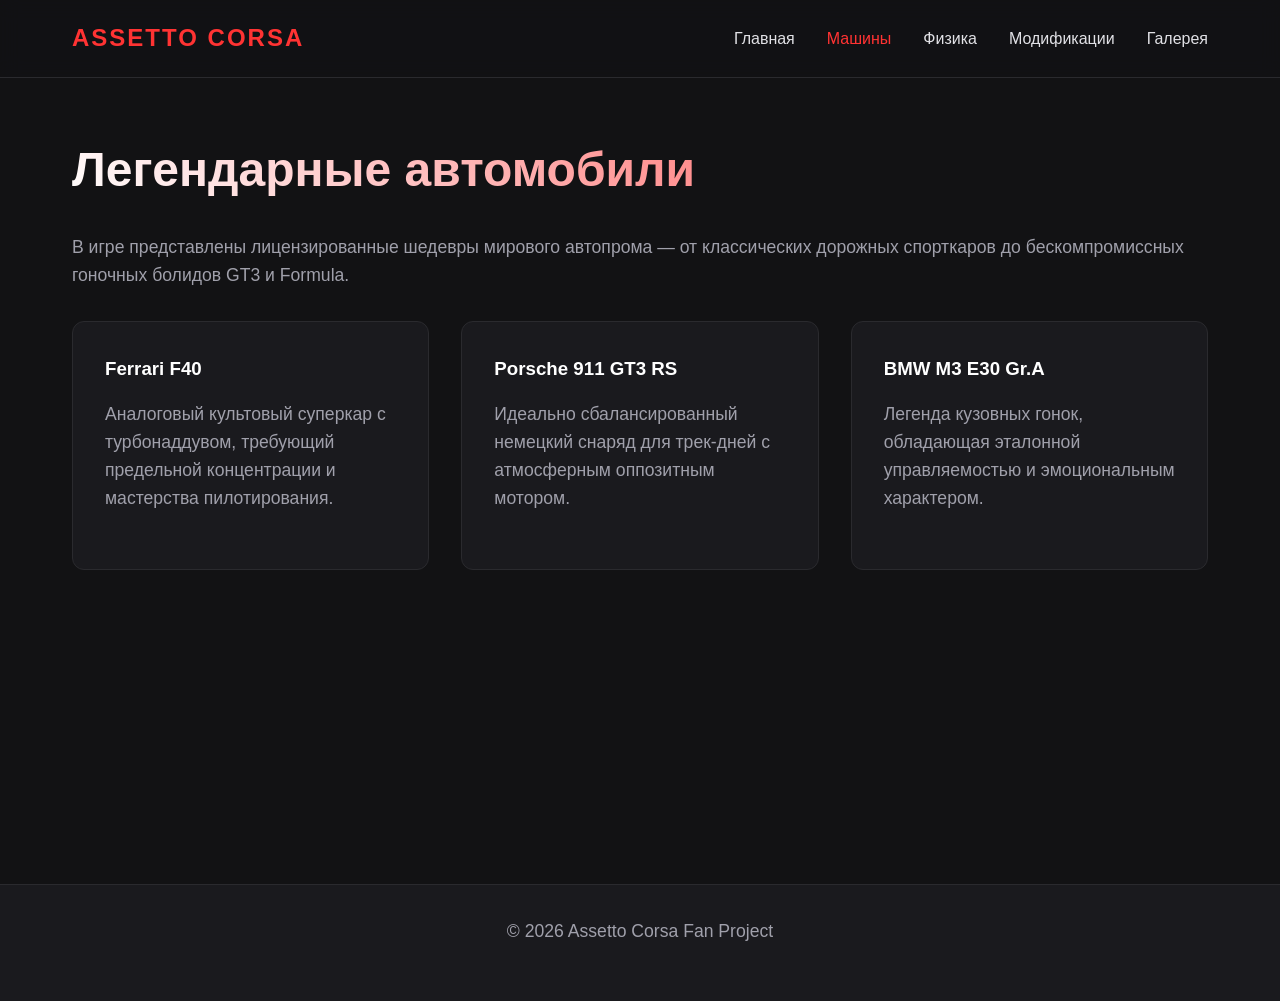
==== cars.html @ 3da1ef3d "Initial commit: add 5 pages, css styles and js animations" ====
<!DOCTYPE html>
<html lang="ru">
<head>
    <meta charset="UTF-8">
    <meta name="viewport" content="width=device-width, initial-scale=1.0">
    <title>Assetto Corsa — Легендарные автомобили</title>
    <link rel="stylesheet" href="style.css">
</head>
<body>
    <header>
        <nav>
            <div class="logo">Assetto Corsa</div>
            <ul class="nav-links">
                <li><a href="index.html">Главная</a></li>
                <li><a href="cars.html" class="active">Машины</a></li>
                <li><a href="physics.html">Физика</a></li>
                <li><a href="mods.html">Модификации</a></li>
                <li><a href="gallery.html">Галерея</a></li>
            </ul>
        </nav>
    </header>

    <main>
        <h1>Легендарные автомобили</h1>
        <p>В игре представлены лицензированные шедевры мирового автопрома — от классических дорожных спорткаров до бескомпромиссных гоночных болидов GT3 и Formula.</p>

        <div class="grid">
            <div class="card">
                <h3>Ferrari F40</h3>
                <p>Аналоговый культовый суперкар с турбонаддувом, требующий предельной концентрации и мастерства пилотирования.</p>
            </div>
            <div class="card">
                <h3>Porsche 911 GT3 RS</h3>
                <p>Идеально сбалансированный немецкий снаряд для трек-дней с атмосферным оппозитным мотором.</p>
            </div>
            <div class="card">
                <h3>BMW M3 E30 Gr.A</h3>
                <p>Легенда кузовных гонок, обладающая эталонной управляемостью и эмоциональным характером.</p>
            </div>
        </div>
    </main>

    <footer>
        <p>&copy; 2026 Assetto Corsa Fan Project</p>
    </footer>

    <script src="script.js"></script>
</body>
</html>
---- style.css ----
:root {
    --bg-color: #121214;
    --card-bg: #1a1a1e;
    --accent-color: #ff3333;
    --text-color: #e1e1e6;
    --text-muted: #a0a0ab;
    --transition: all 0.3s ease;
}

* {
    margin: 0;
    padding: 0;
    box-sizing: border-box;
}

body {
    font-family: 'Segoe UI', Tahoma, Geneva, Verdana, sans-serif;
    background-color: var(--bg-color);
    color: var(--text-color);
    line-height: 1.6;
    overflow-x: hidden;
}

/* Навигация */
header {
    background: rgba(18, 18, 20, 0.9);
    backdrop-filter: blur(10px);
    position: fixed;
    top: 0;
    width: 100%;
    z-index: 1000;
    border-bottom: 1px solid #2a2a2e;
}

nav {
    max-width: 1200px;
    margin: 0 auto;
    display: flex;
    justify-content: space-between;
    align-items: center;
    padding: 1.2rem 2rem;
}

.logo {
    font-size: 1.5rem;
    font-weight: bold;
    color: var(--accent-color);
    text-transform: uppercase;
    letter-spacing: 2px;
}

.nav-links {
    list-style: none;
    display: flex;
    gap: 2rem;
}

.nav-links a {
    text-decoration: none;
    color: var(--text-color);
    font-weight: 500;
    transition: var(--transition);
}

.nav-links a:hover, .nav-links a.active {
    color: var(--accent-color);
}

/* Основной контент */
main {
    max-width: 1200px;
    margin: 100px auto 40px;
    padding: 2rem;
    min-height: 80vh;
}

h1, h2 {
    margin-bottom: 1.5rem;
    font-weight: 700;
}

h1 {
    font-size: 3rem;
    background: linear-gradient(45deg, #fff, var(--accent-color));
    -webkit-background-clip: text;
    -webkit-text-fill-color: transparent;
}

p {
    color: var(--text-muted);
    margin-bottom: 1.5rem;
    font-size: 1.1rem;
}

/* Карточки и сетка */
.grid {
    display: grid;
    grid-template-columns: repeat(auto-fit, minmax(300px, 1fr));
    gap: 2rem;
    margin-top: 2rem;
}

.card {
    background: var(--card-bg);
    border-radius: 12px;
    padding: 2rem;
    border: 1px solid #2a2a2e;
    transition: var(--transition);
    opacity: 0;
    transform: translateY(20px);
}

.card.visible {
    opacity: 1;
    transform: translateY(0);
}

.card:hover {
    transform: translateY(-5px);
    border-color: var(--accent-color);
    box-shadow: 0 10px 30px rgba(255, 51, 51, 0.1);
}

.card h3 {
    margin-bottom: 1rem;
    color: #fff;
}

/* Кнопки */
.btn {
    display: inline-block;
    background: var(--accent-color);
    color: white;
    padding: 0.8rem 1.8rem;
    border-radius: 6px;
    text-decoration: none;
    font-weight: bold;
    transition: var(--transition);
    border: none;
    cursor: pointer;
}

.btn:hover {
    background: #e02e2e;
    box-shadow: 0 0 15px rgba(255, 51, 51, 0.4);
}

/* Футер */
footer {
    text-align: center;
    padding: 2rem;
    background: var(--card-bg);
    border-top: 1px solid #2a2a2e;
    color: var(--text-muted);
    margin-top: 4rem;
}
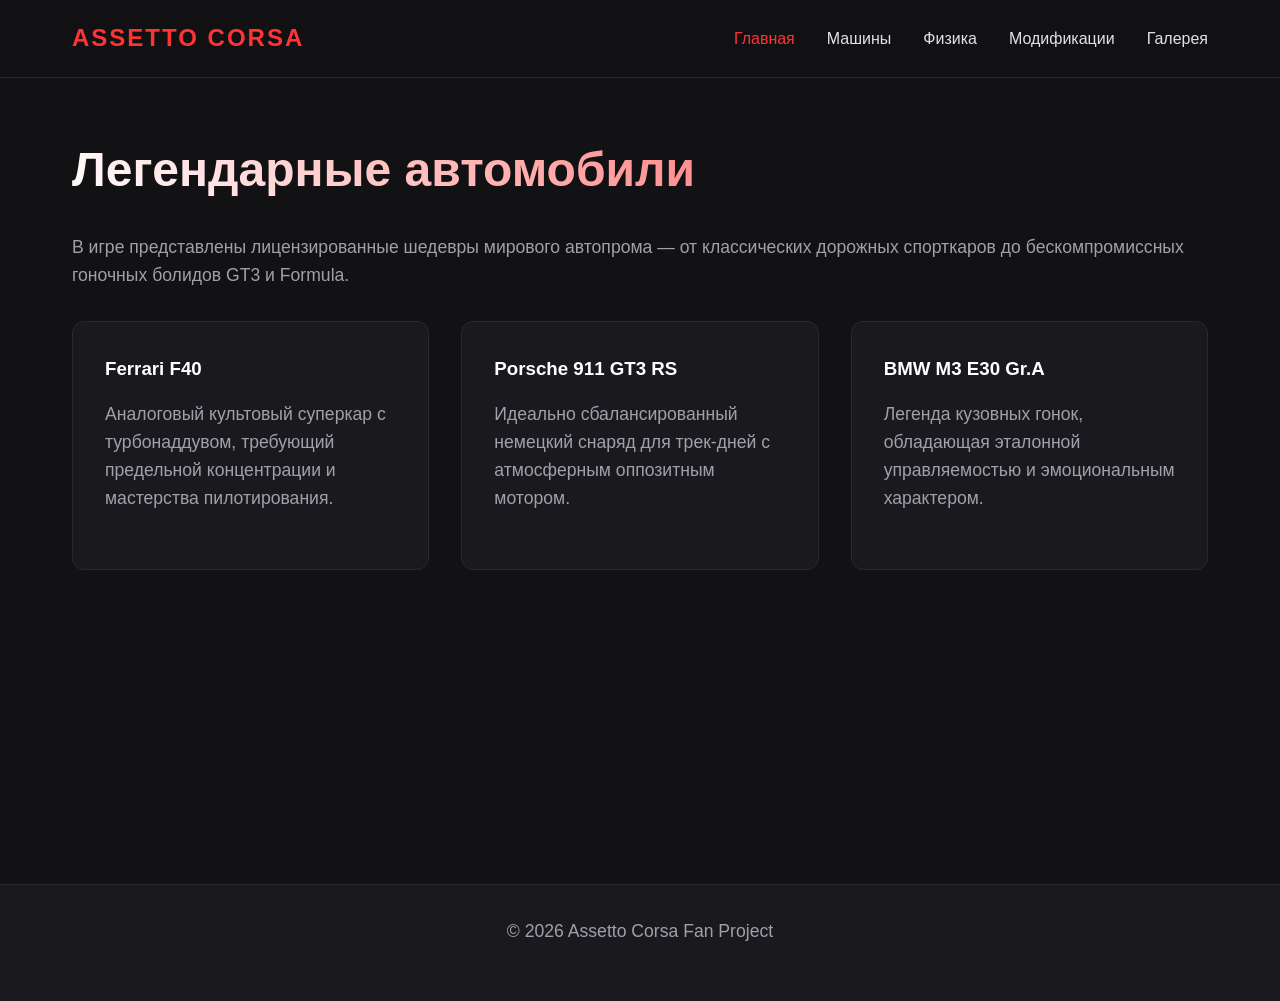
==== commit 6b6f49e9: "update touch" ====
--- a/cars.html
+++ b/cars.html
@@ -10,13 +10,13 @@
     <header>
         <nav>
             <div class="logo">Assetto Corsa</div>
-            <ul class="nav-links">
-                <li><a href="index.html">Главная</a></li>
-                <li><a href="cars.html" class="active">Машины</a></li>
-                <li><a href="physics.html">Физика</a></li>
-                <li><a href="mods.html">Модификации</a></li>
-                <li><a href="gallery.html">Галерея</a></li>
-            </ul>
+<ul class="nav-links">
+    <li><a href="/assetto-corsa-project/index.html" class="active">Главная</a></li>
+    <li><a href="/assetto-corsa-project/cars.html">Машины</a></li>
+    <li><a href="/assetto-corsa-project/physics.html">Физика</a></li>
+    <li><a href="/assetto-corsa-project/mods.html">Модификации</a></li>
+    <li><a href="/assetto-corsa-project/gallery.html">Галерея</a></li>
+</ul>
         </nav>
     </header>
 
@@ -41,7 +41,7 @@
     </main>
 
     <footer>
-        <p>&copy; 2026 Assetto Corsa Fan Project</p>
+        <p>&copy;  2026 Assetto Corsa Fan Project</p>
     </footer>
 
     <script src="script.js"></script>
--- a/style.css
+++ b/style.css
@@ -153,4 +153,5 @@
     border-top: 1px solid #2a2a2e;
     color: var(--text-muted);
     margin-top: 4rem;
+
 }
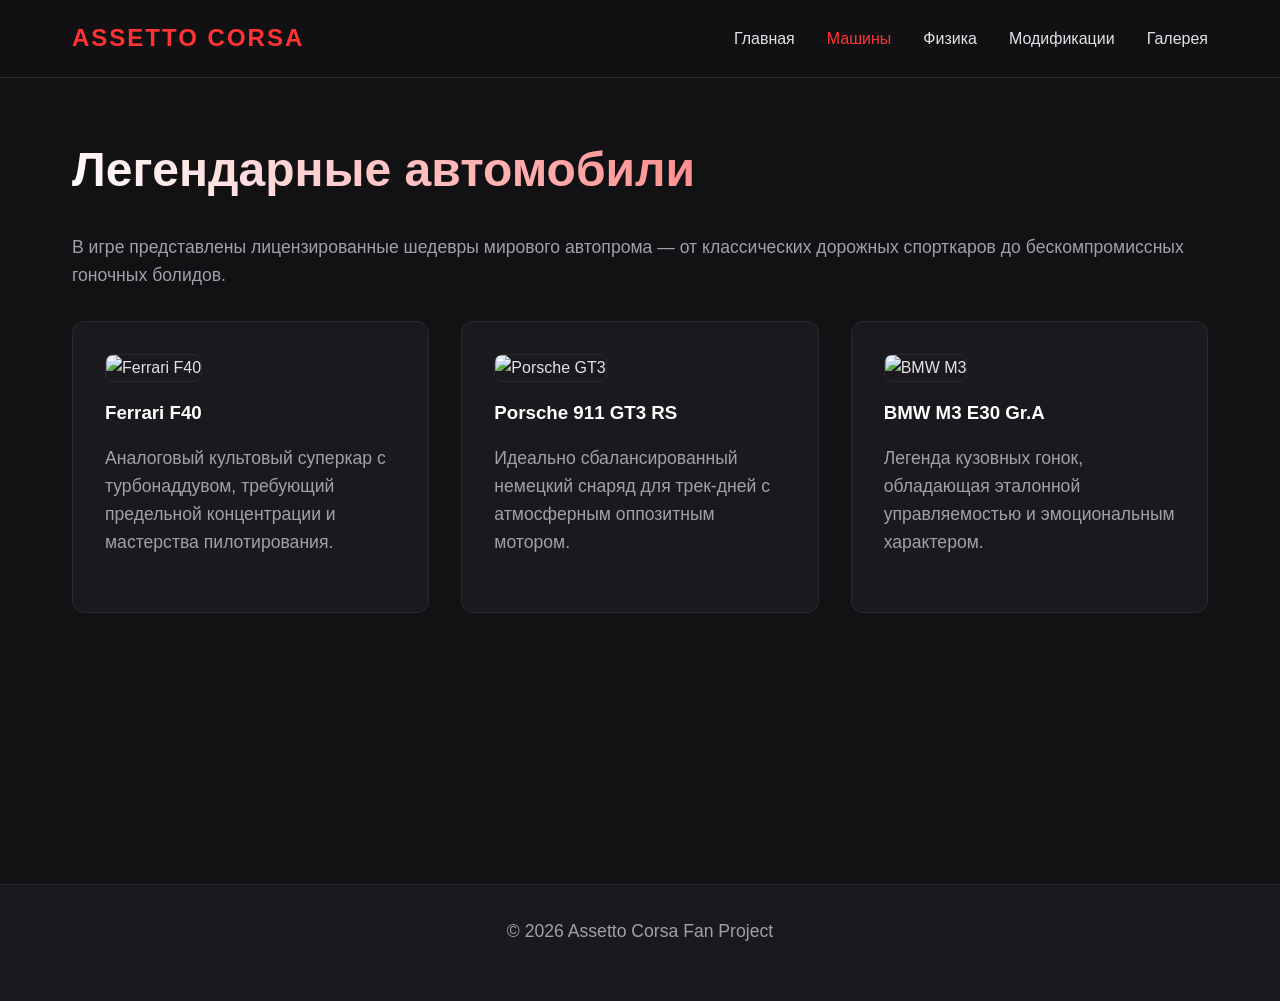
==== commit 54fd0813: "update touch" ====
--- a/cars.html
+++ b/cars.html
@@ -10,30 +10,33 @@
     <header>
         <nav>
             <div class="logo">Assetto Corsa</div>
-<ul class="nav-links">
-    <li><a href="/assetto-corsa-project/index.html" class="active">Главная</a></li>
-    <li><a href="/assetto-corsa-project/cars.html">Машины</a></li>
-    <li><a href="/assetto-corsa-project/physics.html">Физика</a></li>
-    <li><a href="/assetto-corsa-project/mods.html">Модификации</a></li>
-    <li><a href="/assetto-corsa-project/gallery.html">Галерея</a></li>
-</ul>
+            <ul class="nav-links">
+                <li><a href="index.html">Главная</a></li>
+                <li><a href="cars.html" class="active">Машины</a></li>
+                <li><a href="physics.html">Физика</a></li>
+                <li><a href="mods.html">Модификации</a></li>
+                <li><a href="gallery.html">Галерея</a></li>
+            </ul>
         </nav>
     </header>
 
     <main>
         <h1>Легендарные автомобили</h1>
-        <p>В игре представлены лицензированные шедевры мирового автопрома — от классических дорожных спорткаров до бескомпромиссных гоночных болидов GT3 и Formula.</p>
+        <p>В игре представлены лицензированные шедевры мирового автопрома — от классических дорожных спорткаров до бескомпромиссных гоночных болидов.</p>
 
         <div class="grid">
             <div class="card">
+                <img src="https://images.unsplash.com/photo-1583121274602-3e2820c69888?auto=format&fit=crop&w=600&q=80" alt="Ferrari F40">
                 <h3>Ferrari F40</h3>
                 <p>Аналоговый культовый суперкар с турбонаддувом, требующий предельной концентрации и мастерства пилотирования.</p>
             </div>
             <div class="card">
+                <img src="https://images.unsplash.com/photo-1614162692292-7ac56d7f7f1e?auto=format&fit=crop&w=600&q=80" alt="Porsche GT3">
                 <h3>Porsche 911 GT3 RS</h3>
                 <p>Идеально сбалансированный немецкий снаряд для трек-дней с атмосферным оппозитным мотором.</p>
             </div>
             <div class="card">
+                <img src="https://images.unsplash.com/photo-1555215695-3004980ad54e?auto=format&fit=crop&w=600&q=80" alt="BMW M3">
                 <h3>BMW M3 E30 Gr.A</h3>
                 <p>Легенда кузовных гонок, обладающая эталонной управляемостью и эмоциональным характером.</p>
             </div>
@@ -41,7 +44,7 @@
     </main>
 
     <footer>
-        <p>&copy;  2026 Assetto Corsa Fan Project</p>
+        <p>&copy; 2026 Assetto Corsa Fan Project</p>
     </footer>
 
     <script src="script.js"></script>
--- a/style.css
+++ b/style.css
@@ -154,4 +154,14 @@
     color: var(--text-muted);
     margin-top: 4rem;
 
+}
+
+/* Стили для картинок в карточках */
+.card img {
+    width: 100%;
+    height: 180px;
+    object-fit: cover;
+    border-radius: 8px;
+    margin-bottom: 1rem;
+    border: 1px solid #2a2a2e;
 }
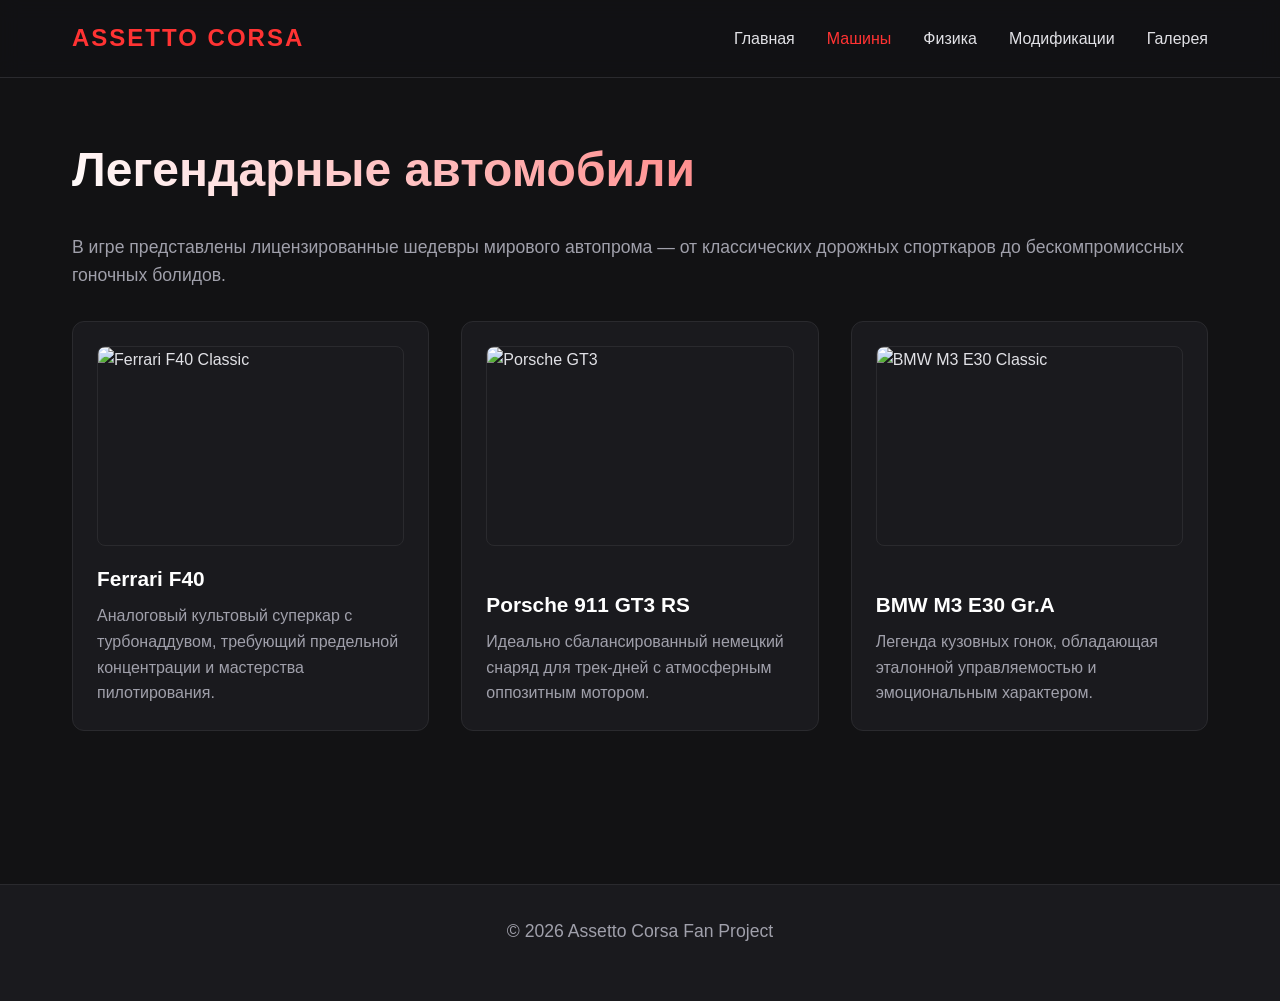
==== commit 29fffbc4: "update img cars" ====
--- a/cars.html
+++ b/cars.html
@@ -26,7 +26,8 @@
 
         <div class="grid">
             <div class="card">
-                <img src="https://images.unsplash.com/photo-1583121274602-3e2820c69888?auto=format&fit=crop&w=600&q=80" alt="Ferrari F40">
+                <!-- ФИКС: Ссылка на классическую Ferrari F40 -->
+                <img src="https://images.unsplash.com/photo-1594736797933-d0501ba2fe65?auto=format&fit=crop&w=600&q=80" alt="Ferrari F40 Classic">
                 <h3>Ferrari F40</h3>
                 <p>Аналоговый культовый суперкар с турбонаддувом, требующий предельной концентрации и мастерства пилотирования.</p>
             </div>
@@ -36,7 +37,8 @@
                 <p>Идеально сбалансированный немецкий снаряд для трек-дней с атмосферным оппозитным мотором.</p>
             </div>
             <div class="card">
-                <img src="https://images.unsplash.com/photo-1555215695-3004980ad54e?auto=format&fit=crop&w=600&q=80" alt="BMW M3">
+                <!-- ФИКС: Ссылка на классическую BMW M3 E30 -->
+                <img src="https://images.unsplash.com/photo-1606191630138-b74d3d3a6f14?auto=format&fit=crop&w=600&q=80" alt="BMW M3 E30 Classic">
                 <h3>BMW M3 E30 Gr.A</h3>
                 <p>Легенда кузовных гонок, обладающая эталонной управляемостью и эмоциональным характером.</p>
             </div>
--- a/style.css
+++ b/style.css
@@ -98,16 +98,22 @@
     grid-template-columns: repeat(auto-fit, minmax(300px, 1fr));
     gap: 2rem;
     margin-top: 2rem;
+    align-items: stretch; /* Чтобы карточки были одной высоты */
 }
 
 .card {
     background: var(--card-bg);
     border-radius: 12px;
-    padding: 2rem;
+    padding: 1.5rem; /* Немного уменьшил паддинг */
     border: 1px solid #2a2a2e;
     transition: var(--transition);
     opacity: 0;
     transform: translateY(20px);
+    
+    /* ФИКС: Гарантирует, что контент не вылезет */
+    display: flex;
+    flex-direction: column;
+    overflow: hidden; 
 }
 
 .card.visible {
@@ -122,10 +128,11 @@
 }
 
 .card h3 {
-    margin-bottom: 1rem;
+    margin-top: auto;
+    margin-bottom: 0.5rem;
     color: #fff;
+    font-size: 1.3rem;
 }
-
 /* Кнопки */
 .btn {
     display: inline-block;
@@ -159,9 +166,21 @@
 /* Стили для картинок в карточках */
 .card img {
     width: 100%;
-    height: 180px;
-    object-fit: cover;
+    
+    /* ЖЕСТКИЙ ФИКС ВЫСОТЫ: Все картинки будут 200px */
+    height: 200px; 
+    
+    /* МАГИЯ: Картинка масштабируется и обрезается, 
+       не растягиваясь криво */
+    object-fit: cover; 
+    
+    object-position: center; /* Центрируем */
     border-radius: 8px;
     margin-bottom: 1rem;
     border: 1px solid #2a2a2e;
+}
+
+.card p {
+    font-size: 1rem;
+    margin-bottom: 0; /* Убираем лишний отступ снизу */
 }
